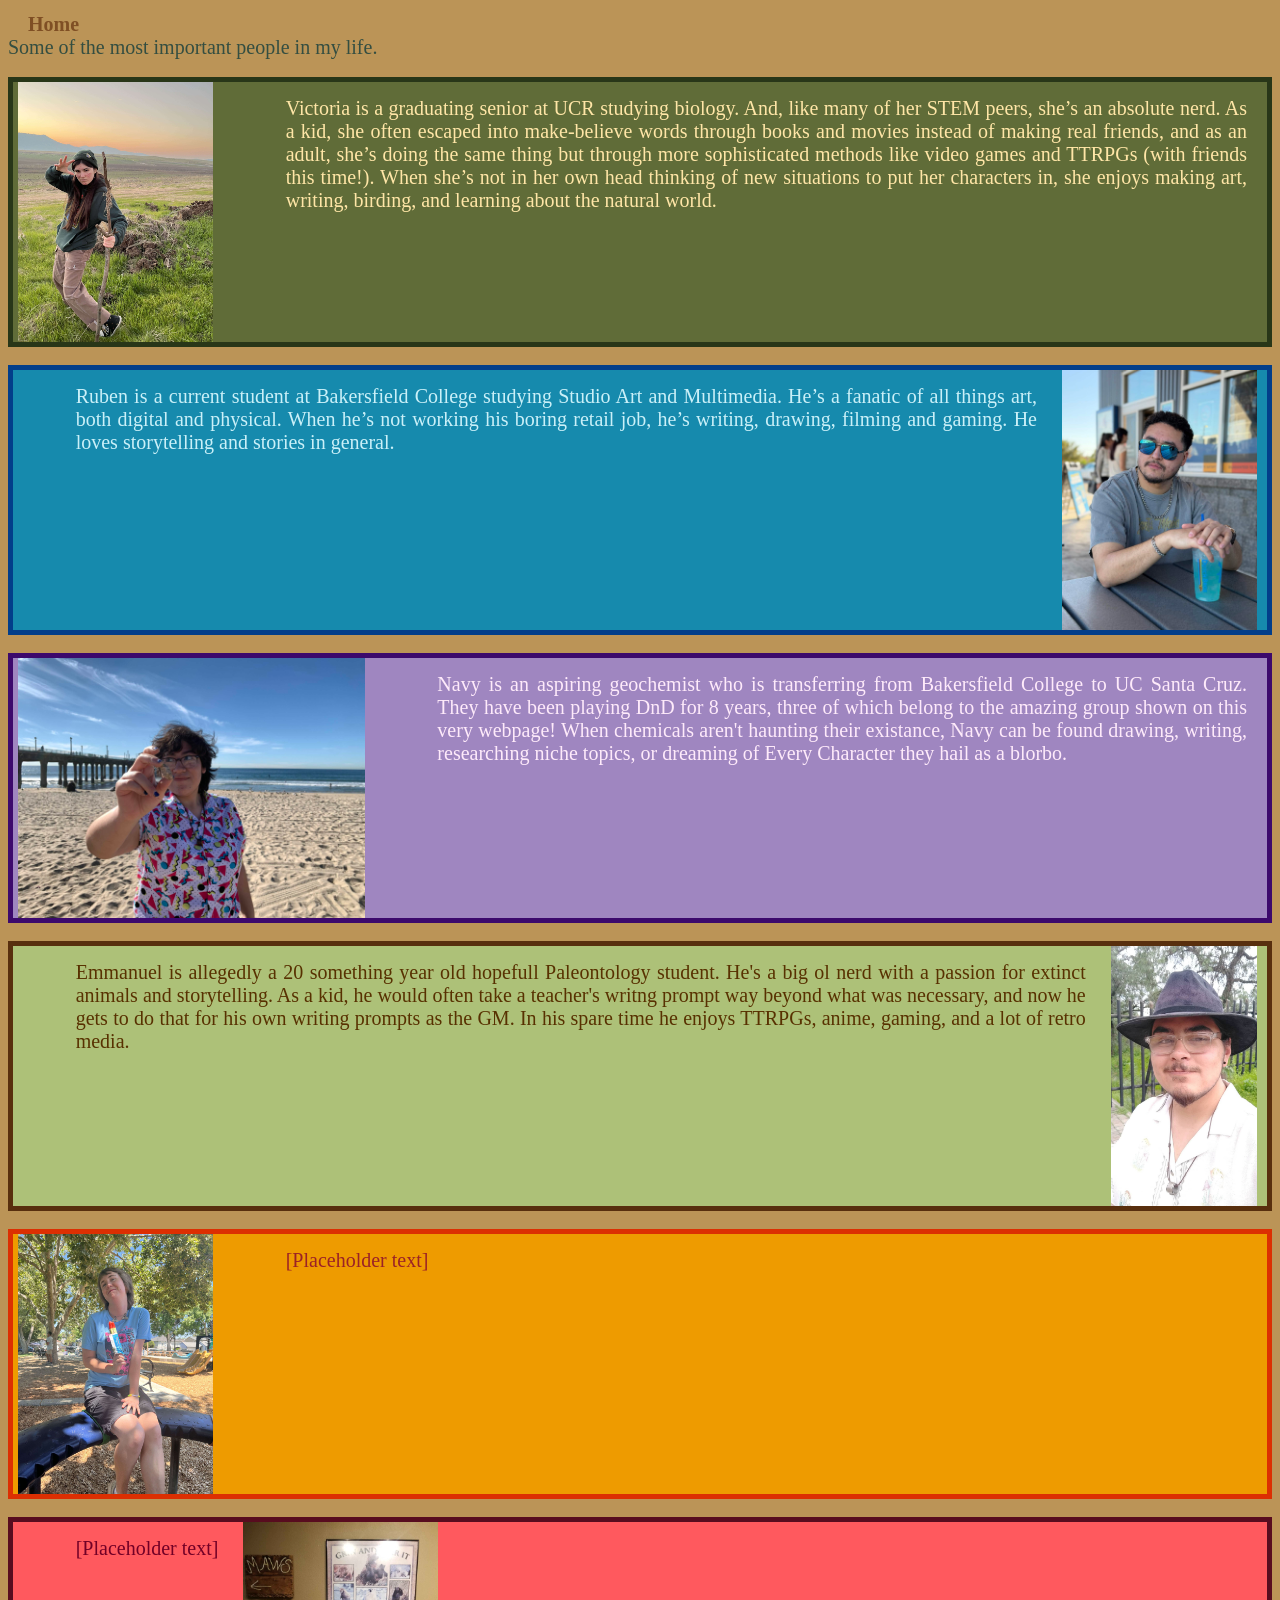
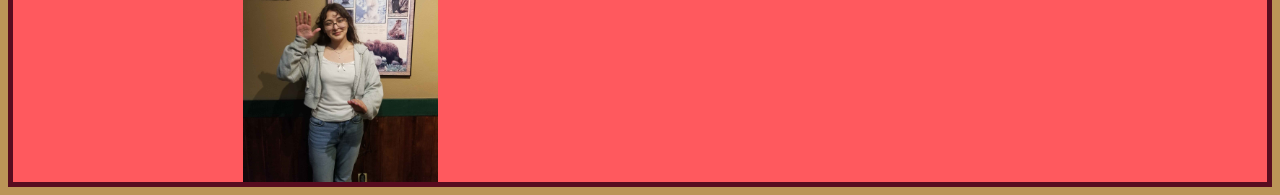
==== players/index.html @ d824cc88 "Add files via upload vrs 3" ====
<!DOCTYPE html>
<html>
<head>
<title>Players</title>
<link rel="stylesheet" href="css/style.css">
<link rel="icon" href="img/sword.png">
</head>

<nav>
	<a href="mywebpage/index.html">Home</a>
</nav>

<div class="intro">
<p1> Some of the most important people in my life. </p1>
</div>

<br>

<div class="victoria">
	<img src="img/me.jpg" alt="victoria">
	<p2> Victoria is a graduating senior at UCR studying biology. And, like many of her STEM peers, she’s an absolute nerd. As a kid, she often escaped into make-believe words through books and movies instead of making real friends, and as an adult, she’s doing the same thing but through more sophisticated methods like video games and TTRPGs (with friends this time!). When she’s not in her own head thinking of new situations to put her characters in, she enjoys making art, writing, birding, and learning about the natural world. </p2>
</div>

<br>

<div class="ruben">
	<p2> Ruben is a current student at Bakersfield College studying Studio Art and Multimedia. He’s a fanatic of all things art, both digital and physical. When he’s not working his boring retail job, he’s writing, drawing, filming and gaming. He loves storytelling and stories in general. </p2>
	<img src="img/ruben.jpg" alt="ruben">
</div>

<br>

<div class="navy">
	<img src="img/navy.jpg" alt="navy">
	<p2> Navy is an aspiring geochemist who is transferring from Bakersfield College to UC Santa Cruz. They have been playing DnD for 8 years, three of which belong to the amazing group shown on this very webpage! When chemicals aren't haunting their existance, Navy can be found drawing, writing, researching niche topics, or dreaming of Every Character they hail as a blorbo. </p2>
</div>

<br>

<div class="eman">
	<p2> Emmanuel is allegedly a 20 something year old hopefull Paleontology student. He's a big ol nerd with a passion for extinct animals and storytelling. As a kid, he would often take a teacher's writng prompt way beyond what was necessary, and now he gets to do that for his own writing prompts as the GM.  In his spare time he enjoys TTRPGs, anime,  gaming, and a lot of retro media.
 </p2>
	<img src="img/eman.jpg" alt="eman">
</div>

<br>

<div class="chris">
	<img src="img/chris.jpg" alt="chris">
	<p2> [Placeholder text] </p2>
</div>

<br>

<div class="jo">
	<p2> [Placeholder text]
 </p2>
	<img src="img/jo.jpg" alt="jo">
</div>
---- players/css/style.css ----
body {
  background-color: #bb9457;
}

nav {
  margin-left: 20px;
  padding-top: 5px;
  text-align: left;
  font-family: Gregoria;
  color: #7f4f24;
  font-weight: bold; 
  font-size: 20px;
}

a {
    text-decoration: none;
    color: #7f4f24;
    font-weight: bold;
}
a:hover{
    text-decoration: none;
    color: #ffe6a7;
}



.intro p1 {
  display: flex;
  flex-direction: column;
  margin: 
  text-align: center;
  font-family: Gregoria;
  color: #344e41;
  font-size: 20px;
}


.victoria {
  display: flex;
  flex-direction: row;
  justify-content: left;
  flex-wrap: nowrap;
  background-color: #606c38;
  color: white;
  border: 5px solid #283618;
}
.victoria img {
  height: 260px;
  padding-left: 5px;
  padding-right: 10px;
}
.victoria p2 {
  display: flex;
  flex-direction: column;
  text-align: justify;
  font-family: Gregoria;
  color: #ffe6a7;
  font-size: 20px;
  padding-top: 15px;
  margin-left: 5%;
  padding-right: 20px;
}


.ruben {
  display: flex;
  flex-direction: row;
  justify-content: left;
  flex-wrap: nowrap;
  background-color: #168aad;
  color: white;
  border: 5px solid #023e8a;
}
.ruben img {
  height: 260px;
  padding-left: 5px;
  padding-right: 10px;
}
.ruben p2 {
  display: flex;
  flex-direction: column;
  text-align: justify;
  font-family: Gregoria;
  color: #caf0f8;
  font-size: 20px;
  padding-top: 15px;
  margin-left: 5%;
  padding-right: 20px;
}

.navy {
  display: flex;
  flex-direction: row;
  justify-content: left;
  flex-wrap: nowrap;
  background-color: #9f86c0;
  color: white;
  border: 5px solid #3c096c;
}
.navy img {
  height: 260px;
  padding-left: 5px;
  padding-right: 10px;
}
.navy p2 {
  display: flex;
  flex-direction: column;
  text-align: justify;
  font-family: Gregoria;
  color: #feeafa;
  font-size: 20px;
  padding-top: 15px;
  margin-left: 5%;
  padding-right: 20px;
}

.eman {
  display: flex;
  flex-direction: row;
  justify-content: left;
  flex-wrap: nowrap;
  background-color: #adc178;
  color: white;
  border: 5px solid #582f0e;
}
.eman img {
  height: 260px;
  padding-left: 5px;
  padding-right: 10px;
}
.eman p2 {
  display: flex;
  flex-direction: column;
  text-align: justify;
  font-family: Gregoria;
  color: #583101;
  font-size: 20px;
  padding-top: 15px;
  margin-left: 5%;
  padding-right: 20px;
}

.chris {
  display: flex;
  flex-direction: row;
  justify-content: left;
  flex-wrap: nowrap;
  background-color: #ee9b00;
  color: white;
  border: 5px solid #dc2f02;
}
.chris img {
  height: 260px;
  padding-left: 5px;
  padding-right: 10px;
}
.chris p2 {
  display: flex;
  flex-direction: column;
  text-align: justify;
  font-family: Gregoria;
  color: #9b2226;
  font-size: 20px;
  padding-top: 15px;
  margin-left: 5%;
  padding-right: 20px;
}

.jo {
  display: flex;
  flex-direction: row;
  justify-content: left;
  flex-wrap: nowrap;
  background-color: #ff595e;
  color: white;
  border: 5px solid #580c1f;
}
.jo img {
  height: 260px;
  padding-left: 5px;
  padding-right: 10px;
}
.jo p2 {
  display: flex;
  flex-direction: column;
  text-align: justify;
  font-family: Gregoria;
  color: #720026;
  font-size: 20px;
  padding-top: 15px;
  margin-left: 5%;
  padding-right: 20px;
}
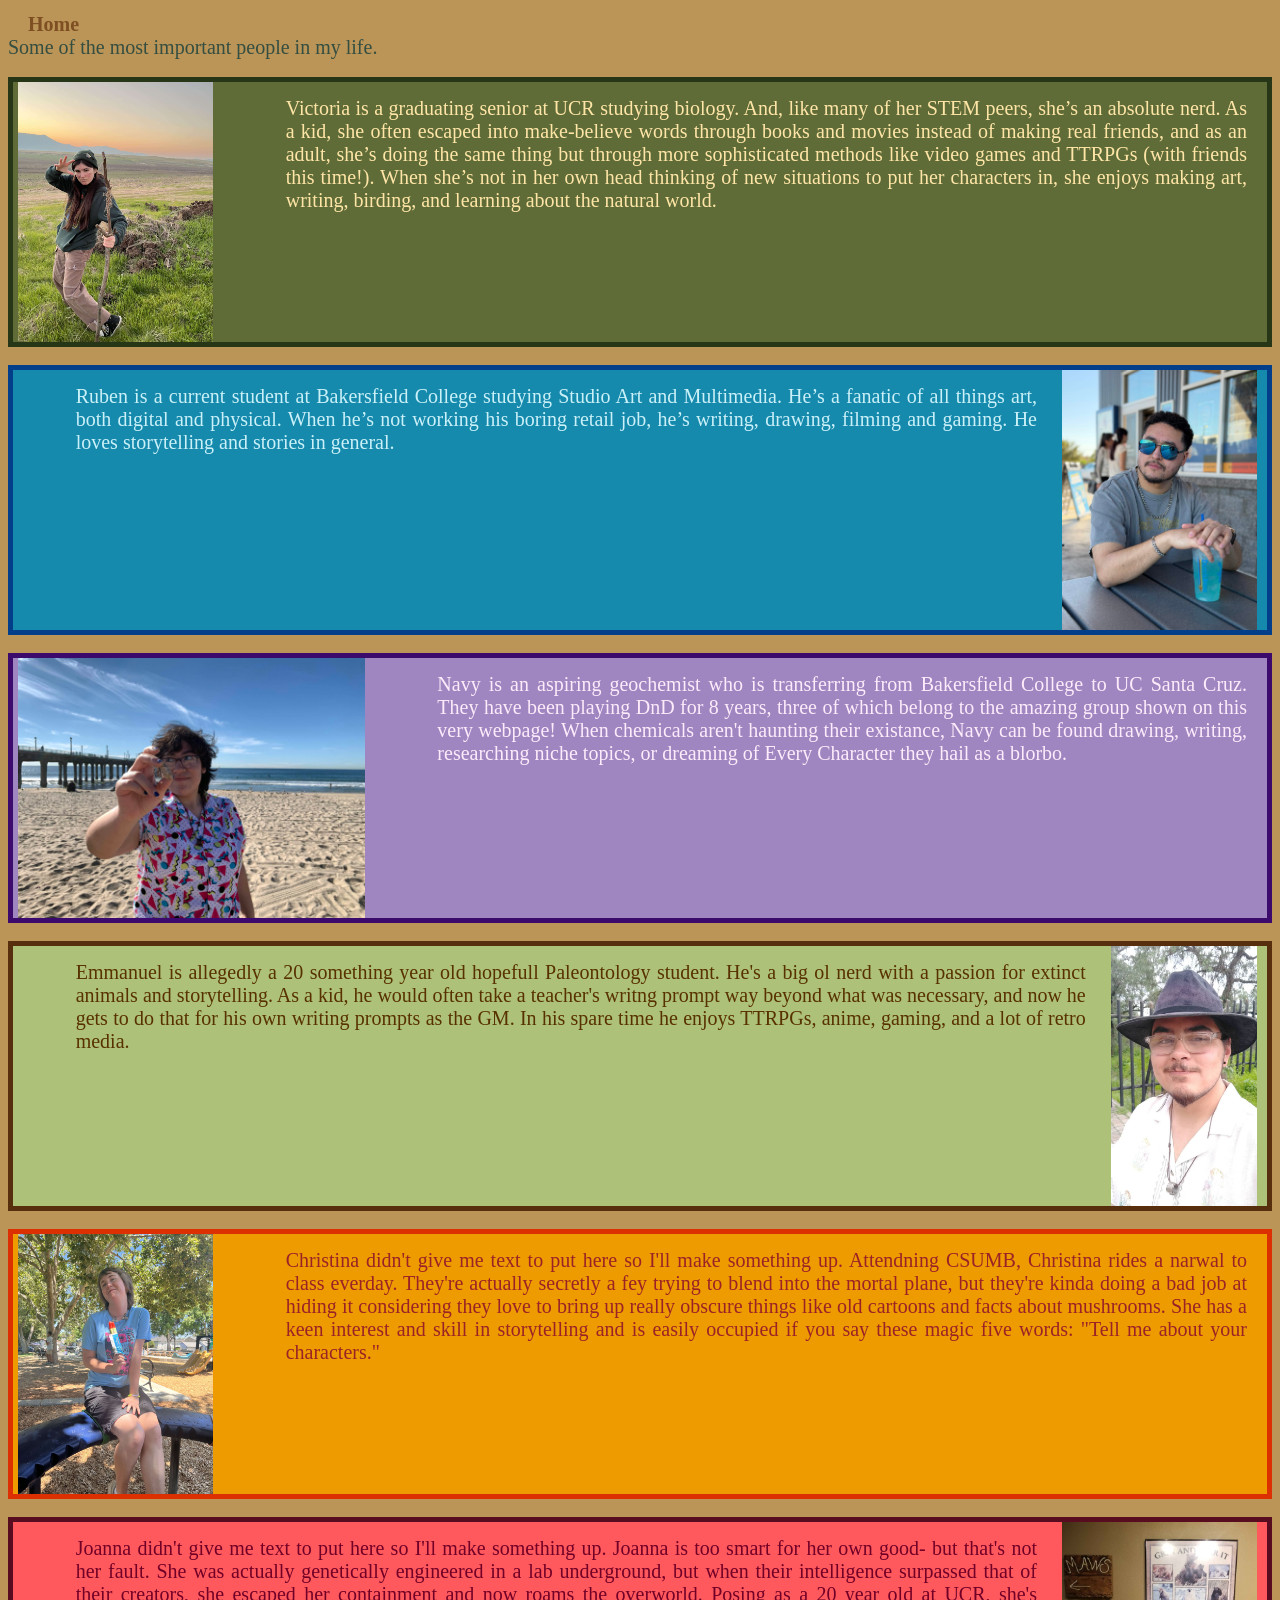
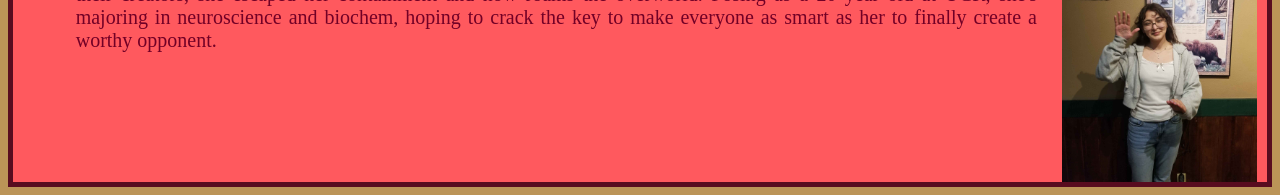
==== commit 869131b0: "Add files via upload" ====
--- a/players/index.html
+++ b/players/index.html
@@ -47,13 +47,13 @@
 
 <div class="chris">
 	<img src="img/chris.jpg" alt="chris">
-	<p2> [Placeholder text] </p2>
+	<p2> Christina didn't give me text to put here so I'll make something up. Attendning CSUMB, Christina rides a narwal to class everday. They're actually secretly a fey trying to blend into the mortal plane, but they're kinda doing a bad job at hiding it considering they love to bring up really obscure things like old cartoons and facts about mushrooms. She has a keen interest and skill in storytelling and is easily occupied if you say these magic five words: "Tell me about your characters." </p2>
 </div>
 
 <br>
 
 <div class="jo">
-	<p2> [Placeholder text]
+	<p2> Joanna didn't give me text to put here so I'll make something up. Joanna is too smart for her own good- but that's not her fault. She was actually genetically engineered in a lab underground, but when their intelligence surpassed that of their creators, she escaped her containment and now roams the overworld. Posing as a 20 year old at UCR, she's majoring in neuroscience and biochem, hoping to crack the key to make everyone as smart as her to finally create a worthy opponent.
  </p2>
 	<img src="img/jo.jpg" alt="jo">
 </div>
